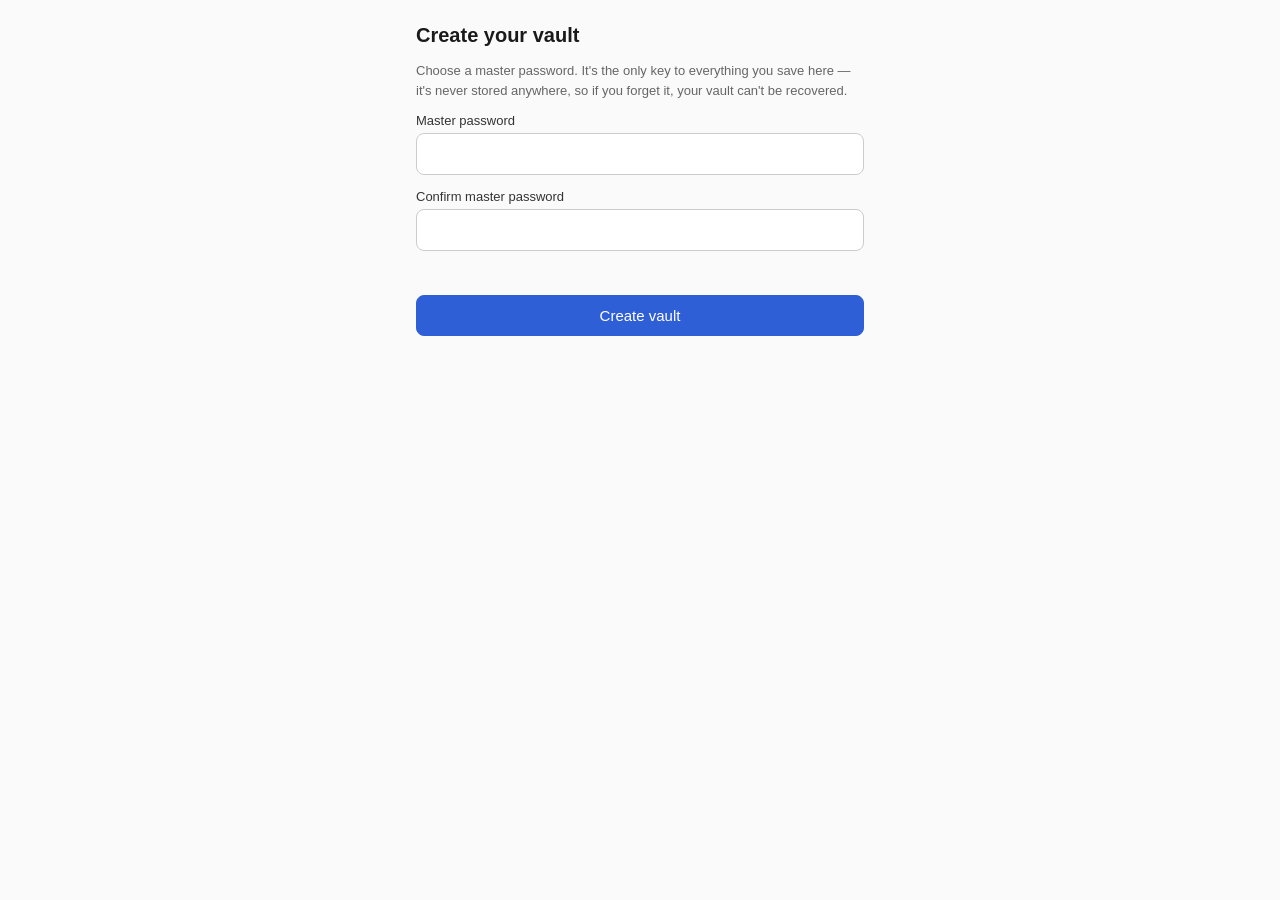
==== index.html @ e32ac7bf "Add files via upload" ====
<!DOCTYPE html>
<html lang="en">
<head>
  <meta charset="UTF-8" />
  <meta name="viewport" content="width=device-width, initial-scale=1, maximum-scale=1" />
  <title>Simple Vault</title>
  <meta name="theme-color" content="#2f5fd6" />
  <link rel="manifest" href="manifest.json" />
  <link rel="icon" href="icons/icon-192.png" />
  <link rel="apple-touch-icon" href="icons/icon-192.png" />
  <meta name="mobile-web-app-capable" content="yes" />
  <meta name="apple-mobile-web-app-capable" content="yes" />
  <meta name="apple-mobile-web-app-status-bar-style" content="default" />
  <link rel="stylesheet" href="style.css" />
</head>
<body>
  <div class="app">

    <!-- First-time setup: no vault exists yet on this device -->
    <section id="view-create" class="view">
      <h1>Create your vault</h1>
      <p class="hint">
        Choose a master password. It's the only key to everything you save
        here — it's never stored anywhere, so if you forget it, your vault
        can't be recovered.
      </p>
      <form id="form-create">
        <label>Master password
          <input type="password" id="create-password" minlength="8" required autocomplete="new-password" />
        </label>
        <label>Confirm master password
          <input type="password" id="create-password-confirm" minlength="8" required autocomplete="new-password" />
        </label>
        <p class="error" id="create-error"></p>
        <button type="submit" class="primary full-width">Create vault</button>
      </form>
    </section>

    <!-- Vault exists but is locked -->
    <section id="view-unlock" class="view">
      <h1>Simple Vault</h1>
      <form id="form-unlock">
        <label>Master password
          <input type="password" id="unlock-password" required autocomplete="current-password" autofocus />
        </label>
        <p class="error" id="unlock-error"></p>
        <button type="submit" class="primary full-width">Unlock</button>
      </form>
    </section>

    <!-- Unlocked: list of saved entries -->
    <section id="view-vault" class="view">
      <header class="vault-header">
        <input type="search" id="search-box" placeholder="Search..." />
        <button id="btn-lock" title="Lock vault">Lock</button>
      </header>
      <ul id="entry-list"></ul>
      <p id="empty-state" class="hint">No saved logins yet.</p>
      <button id="btn-add" class="primary full-width">+ Add login</button>
    </section>

    <!-- Add / edit a single entry -->
    <section id="view-entry-form" class="view">
      <h1 id="entry-form-title">Add login</h1>
      <form id="form-entry">
        <input type="hidden" id="entry-id" />
        <label>Title
          <input type="text" id="entry-title" required placeholder="e.g. Gmail" />
        </label>
        <label>Username / email
          <input type="text" id="entry-username" autocomplete="off" />
        </label>
        <label>Password
          <div class="password-row">
            <input type="password" id="entry-password" autocomplete="off" />
            <button type="button" id="btn-toggle-password" title="Show/hide">👁</button>
            <button type="button" id="btn-generate" title="Generate a strong password">Generate</button>
          </div>
        </label>
        <label>Website (optional)
          <input type="text" id="entry-url" placeholder="example.com" />
        </label>
        <label>Notes (optional)
          <textarea id="entry-notes" rows="2"></textarea>
        </label>
        <div class="form-actions">
          <button type="button" id="btn-cancel-entry">Cancel</button>
          <button type="button" id="btn-delete-entry" class="danger">Delete</button>
          <button type="submit" class="primary">Save</button>
        </div>
      </form>
    </section>

  </div>

  <div id="toast" class="toast"></div>

  <script type="module" src="app.js"></script>
</body>
</html>
---- style.css ----
* { box-sizing: border-box; }

:root {
  --primary: #2f5fd6;
  --primary-dark: #274ec2;
  --danger: #b3261e;
  --border: #ccc;
  --bg: #fafafa;
}

html, body {
  margin: 0;
  height: 100%;
  background: var(--bg);
  font-family: -apple-system, BlinkMacSystemFont, "Segoe UI", Roboto, sans-serif;
  color: #1a1a1a;
}

.app {
  max-width: 480px;
  margin: 0 auto;
  padding: 20px 16px 40px;
  min-height: 100%;
}

h1 {
  font-size: 20px;
  margin: 4px 0 14px;
}

.view { display: none; }
.view.active { display: block; }

.hint {
  color: #666;
  font-size: 13px;
  line-height: 1.5;
}

form { display: flex; flex-direction: column; gap: 14px; }

label {
  display: flex;
  flex-direction: column;
  gap: 5px;
  font-size: 13px;
  color: #333;
}

input, textarea {
  font-size: 16px; /* 16px+ avoids iOS/Android auto-zoom on focus */
  padding: 11px 12px;
  border: 1px solid var(--border);
  border-radius: 8px;
  font-family: inherit;
}

textarea { resize: vertical; }

button {
  font-size: 15px;
  padding: 11px 14px;
  border: 1px solid var(--border);
  border-radius: 8px;
  background: white;
  cursor: pointer;
}

button.full-width { width: 100%; }

button.primary {
  background: var(--primary);
  border-color: var(--primary);
  color: white;
}
button.primary:active { background: var(--primary-dark); }

button.danger {
  color: var(--danger);
  border-color: #e0b4b1;
}

.error {
  color: var(--danger);
  font-size: 13px;
  min-height: 16px;
  margin: 0;
}

.vault-header {
  display: flex;
  gap: 8px;
  margin-bottom: 16px;
}
.vault-header input { flex: 1; }
.vault-header button { flex-shrink: 0; }

#entry-list {
  list-style: none;
  margin: 0 0 18px;
  padding: 0;
  display: flex;
  flex-direction: column;
  gap: 6px;
}

.entry-row {
  display: flex;
  align-items: center;
  justify-content: space-between;
  gap: 10px;
  padding: 12px 10px;
  border-radius: 10px;
  background: white;
  border: 1px solid #eee;
}

.entry-info { display: flex; flex-direction: column; overflow: hidden; min-width: 0; }
.entry-info .title { font-weight: 600; white-space: nowrap; overflow: hidden; text-overflow: ellipsis; }
.entry-info .username { color: #666; font-size: 13px; white-space: nowrap; overflow: hidden; text-overflow: ellipsis; }

.entry-actions { display: flex; gap: 6px; flex-shrink: 0; }
.entry-actions button { padding: 8px 10px; font-size: 13px; }

.password-row { display: flex; gap: 6px; }
.password-row input { flex: 1; min-width: 0; }
.password-row button { flex-shrink: 0; padding: 11px 10px; }

.form-actions {
  display: flex;
  gap: 8px;
  margin-top: 2px;
}
.form-actions .primary { margin-left: auto; }

.toast {
  position: fixed;
  bottom: 24px;
  left: 50%;
  transform: translateX(-50%) translateY(20px);
  background: #1a1a1a;
  color: white;
  padding: 10px 18px;
  border-radius: 8px;
  font-size: 14px;
  opacity: 0;
  pointer-events: none;
  transition: opacity 0.15s, transform 0.15s;
  z-index: 10;
}
.toast.show {
  opacity: 1;
  transform: translateX(-50%) translateY(0);
}
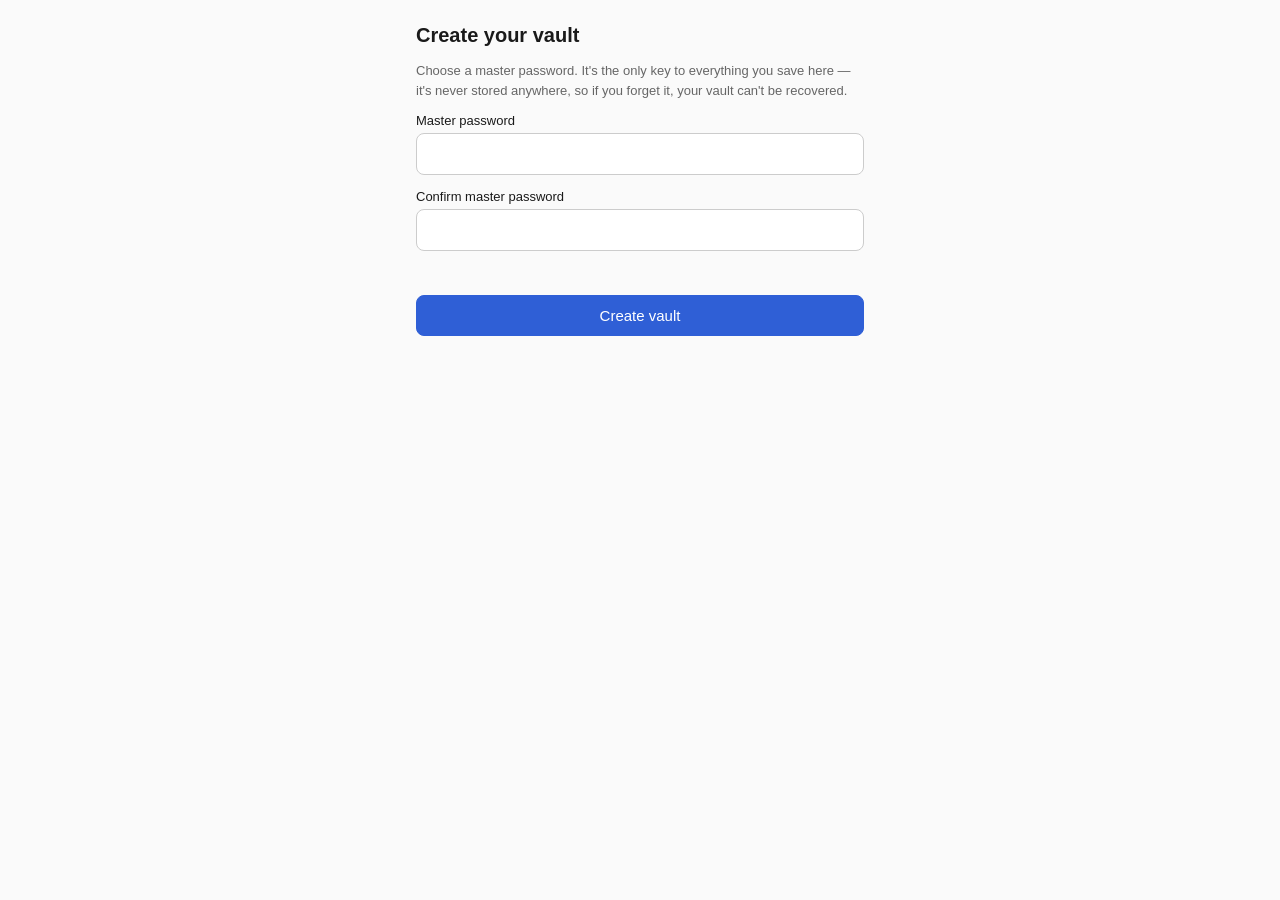
==== commit 8740b32a: "Add files via upload" ====
--- a/index.html
+++ b/index.html
@@ -57,6 +57,159 @@
       <ul id="entry-list"></ul>
       <p id="empty-state" class="hint">No saved logins yet.</p>
       <button id="btn-add" class="primary full-width">+ Add login</button>
+      <div class="transfer-row">
+        <button type="button" id="btn-open-export" class="link-btn">Export…</button>
+        <button type="button" id="btn-open-import" class="link-btn">Import…</button>
+      </div>
+      <button type="button" id="btn-open-security" class="settings-btn full-width">Settings</button>
+    </section>
+
+    <!-- Export entries to an encrypted file, to move them to another device -->
+    <section id="view-export" class="view">
+      <h1>Export entries</h1>
+      <p class="hint">
+        Creates a file with all your saved logins, encrypted with your master
+        password. Safe to email to yourself, put in a cloud drive, or copy to
+        another device — it can't be read without that password.
+      </p>
+      <form id="form-export">
+        <label>Master password
+          <input type="password" id="export-password" required autocomplete="current-password" />
+        </label>
+        <p class="error" id="export-error"></p>
+        <div class="form-actions">
+          <button type="button" id="btn-cancel-export">Cancel</button>
+          <button type="submit" class="primary">Export</button>
+        </div>
+      </form>
+    </section>
+
+    <!-- Import entries from a previously exported encrypted file -->
+    <section id="view-import" class="view">
+      <h1>Import entries</h1>
+      <p class="hint">
+        Adds the entries from an exported file into this vault. Safe to run
+        more than once — matching entries (by title + username) are updated
+        in place instead of duplicated, and unchanged ones are left alone.
+      </p>
+      <form id="form-import">
+        <label>Export file
+          <input type="file" id="import-file" accept=".json,application/json" required />
+        </label>
+        <label>Password used to create that export
+          <input type="password" id="import-password" required autocomplete="off" />
+        </label>
+        <p class="error" id="import-error"></p>
+        <div class="form-actions">
+          <button type="button" id="btn-cancel-import">Cancel</button>
+          <button type="submit" class="primary">Import</button>
+        </div>
+      </form>
+    </section>
+
+    <!-- Settings hub: appearance, duress password, delete vault -->
+    <section id="view-security" class="view">
+      <h1>Settings</h1>
+
+      <div class="security-section">
+        <h2>Appearance</h2>
+        <label class="switch-row">
+          <span>Dark mode</span>
+          <span class="switch">
+            <input type="checkbox" id="dark-mode-toggle" />
+            <span class="switch-track"></span>
+          </span>
+        </label>
+      </div>
+
+      <div class="security-section">
+        <h2>Duress password</h2>
+        <p class="hint">
+          A second password you can type at the unlock screen instead of
+          your real master password. It never unlocks anything — it
+          silently and permanently deletes this vault, and the app looks
+          exactly like it did before a vault ever existed here. For
+          situations where you might be pressured to unlock it for someone.
+        </p>
+        <p class="hint" id="duress-status"></p>
+        <button type="button" id="btn-setup-duress" class="link-btn">Set up duress password…</button>
+        <button type="button" id="btn-remove-duress" class="link-btn">Remove duress password…</button>
+      </div>
+
+      <div class="security-section">
+        <h2>Delete vault</h2>
+        <p class="hint">
+          Permanently deletes every saved login on this device. Only this
+          vault's data is removed — nothing else in this browser or app is
+          touched. This can't be undone.
+        </p>
+        <button type="button" id="btn-open-burn" class="danger">Delete vault…</button>
+      </div>
+
+      <div class="form-actions">
+        <button type="button" id="btn-cancel-security">Back</button>
+      </div>
+    </section>
+
+    <!-- Delete vault: requires re-entering the master password to confirm -->
+    <section id="view-burn-confirm" class="view">
+      <h1>Delete vault</h1>
+      <p class="hint">
+        This permanently deletes every saved login. It cannot be undone.
+        Enter your master password to confirm.
+      </p>
+      <form id="form-burn-confirm">
+        <label>Master password
+          <input type="password" id="burn-password" required autocomplete="current-password" />
+        </label>
+        <p class="error" id="burn-error"></p>
+        <div class="form-actions">
+          <button type="button" id="btn-cancel-burn">Cancel</button>
+          <button type="submit" class="danger">Permanently delete vault</button>
+        </div>
+      </form>
+    </section>
+
+    <!-- Set up a duress password -->
+    <section id="view-duress-setup" class="view">
+      <h1>Set up duress password</h1>
+      <p class="hint">
+        Choose a password that is NOT your master password. If it's ever
+        typed at the unlock screen, this vault is wiped instead of
+        unlocked.
+      </p>
+      <form id="form-duress-setup">
+        <label>Master password (to confirm it's really you)
+          <input type="password" id="duress-setup-master" required autocomplete="current-password" />
+        </label>
+        <label>New duress password
+          <input type="password" id="duress-setup-password" minlength="8" required autocomplete="off" />
+        </label>
+        <label>Confirm duress password
+          <input type="password" id="duress-setup-confirm" minlength="8" required autocomplete="off" />
+        </label>
+        <p class="error" id="duress-setup-error"></p>
+        <div class="form-actions">
+          <button type="button" id="btn-cancel-duress-setup">Cancel</button>
+          <button type="submit" class="primary">Save</button>
+        </div>
+      </form>
+    </section>
+
+    <!-- Remove the duress password -->
+    <section id="view-duress-remove" class="view">
+      <h1>Remove duress password</h1>
+      <p class="hint">Enter your master password to turn off the duress password.</p>
+      <form id="form-duress-remove">
+        <label>Master password
+          <input type="password" id="duress-remove-master" required autocomplete="current-password" />
+        </label>
+        <p class="error" id="duress-remove-error"></p>
+        <div class="form-actions">
+          <button type="button" id="btn-cancel-duress-remove">Cancel</button>
+          <button type="submit" class="primary">Remove</button>
+        </div>
+      </form>
     </section>
 
     <!-- Add / edit a single entry -->
--- a/style.css
+++ b/style.css
@@ -1,11 +1,39 @@
 * { box-sizing: border-box; }
 
+/*
+ * Colors live as custom properties so dark mode (toggled in Settings) is
+ * just a second set of values under [data-theme="dark"], rather than a
+ * parallel stylesheet — every rule below references a variable instead of
+ * a literal color, so both themes stay in sync automatically.
+ */
 :root {
+  --bg: #fafafa;
+  --surface: #ffffff; /* card / input / button backgrounds */
+  --text: #1a1a1a;
+  --text-muted: #666;
+  --border: #ccc;
+  --hover-accent: #eef1fb;
   --primary: #2f5fd6;
   --primary-dark: #274ec2;
   --danger: #b3261e;
-  --border: #ccc;
-  --bg: #fafafa;
+  --danger-border: #e0b4b1;
+  --toast-bg: #1a1a1a;
+  --toast-text: #ffffff;
+}
+
+:root[data-theme="dark"] {
+  --bg: #121212;
+  --surface: #1e1e1e;
+  --text: #f2f2f2;
+  --text-muted: #aaaaaa;
+  --border: #444444;
+  --hover-accent: #22304a;
+  --primary: #7c98e8;
+  --primary-dark: #5c7ad0;
+  --danger: #ff7b70;
+  --danger-border: #6b2e2a;
+  --toast-bg: #f2f2f2;
+  --toast-text: #1a1a1a;
 }
 
 html, body {
@@ -13,7 +41,7 @@
   height: 100%;
   background: var(--bg);
   font-family: -apple-system, BlinkMacSystemFont, "Segoe UI", Roboto, sans-serif;
-  color: #1a1a1a;
+  color: var(--text);
 }
 
 .app {
@@ -28,11 +56,15 @@
   margin: 4px 0 14px;
 }
 
+h2 {
+  color: var(--text);
+}
+
 .view { display: none; }
 .view.active { display: block; }
 
 .hint {
-  color: #666;
+  color: var(--text-muted);
   font-size: 13px;
   line-height: 1.5;
 }
@@ -44,7 +76,7 @@
   flex-direction: column;
   gap: 5px;
   font-size: 13px;
-  color: #333;
+  color: var(--text);
 }
 
 input, textarea {
@@ -53,6 +85,8 @@
   border: 1px solid var(--border);
   border-radius: 8px;
   font-family: inherit;
+  background: var(--surface);
+  color: var(--text);
 }
 
 textarea { resize: vertical; }
@@ -62,7 +96,8 @@
   padding: 11px 14px;
   border: 1px solid var(--border);
   border-radius: 8px;
-  background: white;
+  background: var(--surface);
+  color: var(--text);
   cursor: pointer;
 }
 
@@ -77,7 +112,7 @@
 
 button.danger {
   color: var(--danger);
-  border-color: #e0b4b1;
+  border-color: var(--danger-border);
 }
 
 .error {
@@ -111,13 +146,13 @@
   gap: 10px;
   padding: 12px 10px;
   border-radius: 10px;
-  background: white;
-  border: 1px solid #eee;
+  background: var(--surface);
+  border: 1px solid var(--border);
 }
 
 .entry-info { display: flex; flex-direction: column; overflow: hidden; min-width: 0; }
 .entry-info .title { font-weight: 600; white-space: nowrap; overflow: hidden; text-overflow: ellipsis; }
-.entry-info .username { color: #666; font-size: 13px; white-space: nowrap; overflow: hidden; text-overflow: ellipsis; }
+.entry-info .username { color: var(--text-muted); font-size: 13px; white-space: nowrap; overflow: hidden; text-overflow: ellipsis; }
 
 .entry-actions { display: flex; gap: 6px; flex-shrink: 0; }
 .entry-actions button { padding: 8px 10px; font-size: 13px; }
@@ -132,14 +167,101 @@
   margin-top: 2px;
 }
 .form-actions .primary { margin-left: auto; }
+
+.transfer-row {
+  display: flex;
+  justify-content: center;
+  gap: 20px;
+  margin-top: 14px;
+}
+
+.settings-btn {
+  margin-top: 14px;
+  color: var(--text-muted);
+}
+
+.link-btn {
+  border: none;
+  background: none;
+  color: var(--primary);
+  font-size: 13px;
+  padding: 6px;
+  cursor: pointer;
+  text-decoration: underline;
+}
+.link-btn:active { color: var(--primary-dark); }
+
+.security-section {
+  margin-bottom: 20px;
+  padding-bottom: 16px;
+  border-bottom: 1px solid var(--border);
+}
+.security-section:last-of-type { border-bottom: none; }
+.security-section h2 {
+  font-size: 15px;
+  margin: 0 0 6px;
+}
+.security-section .link-btn,
+.security-section .danger {
+  display: inline-block;
+  margin-top: 8px;
+  margin-right: 10px;
+}
+
+/* Dark mode toggle — a checkbox visually styled as an on/off switch */
+.switch-row {
+  display: flex;
+  flex-direction: row; /* overrides the global `label { flex-direction: column }` above */
+  align-items: center;
+  justify-content: space-between;
+  cursor: pointer;
+  font-size: 13px;
+  color: var(--text);
+  margin-top: 8px;
+}
+
+.switch {
+  position: relative;
+  display: inline-block;
+  width: 42px;
+  height: 24px;
+  flex-shrink: 0;
+}
+.switch input {
+  position: absolute;
+  opacity: 0;
+  width: 0;
+  height: 0;
+}
+.switch-track {
+  position: absolute;
+  inset: 0;
+  background: var(--border);
+  border-radius: 24px;
+  transition: background 0.15s;
+}
+.switch-track::before {
+  content: "";
+  position: absolute;
+  height: 18px;
+  width: 18px;
+  left: 3px;
+  top: 3px;
+  background: white;
+  border-radius: 50%;
+  transition: transform 0.15s;
+}
+.switch input:checked + .switch-track { background: var(--primary); }
+.switch input:checked + .switch-track::before { transform: translateX(18px); }
+.switch input:focus-visible + .switch-track { outline: 2px solid var(--primary); outline-offset: 2px; }
 
 .toast {
   position: fixed;
   bottom: 24px;
   left: 50%;
   transform: translateX(-50%) translateY(20px);
-  background: #1a1a1a;
-  color: white;
+  background: var(--toast-bg);
+  color: var(--toast-text);
   padding: 10px 18px;
   border-radius: 8px;
   font-size: 14px;
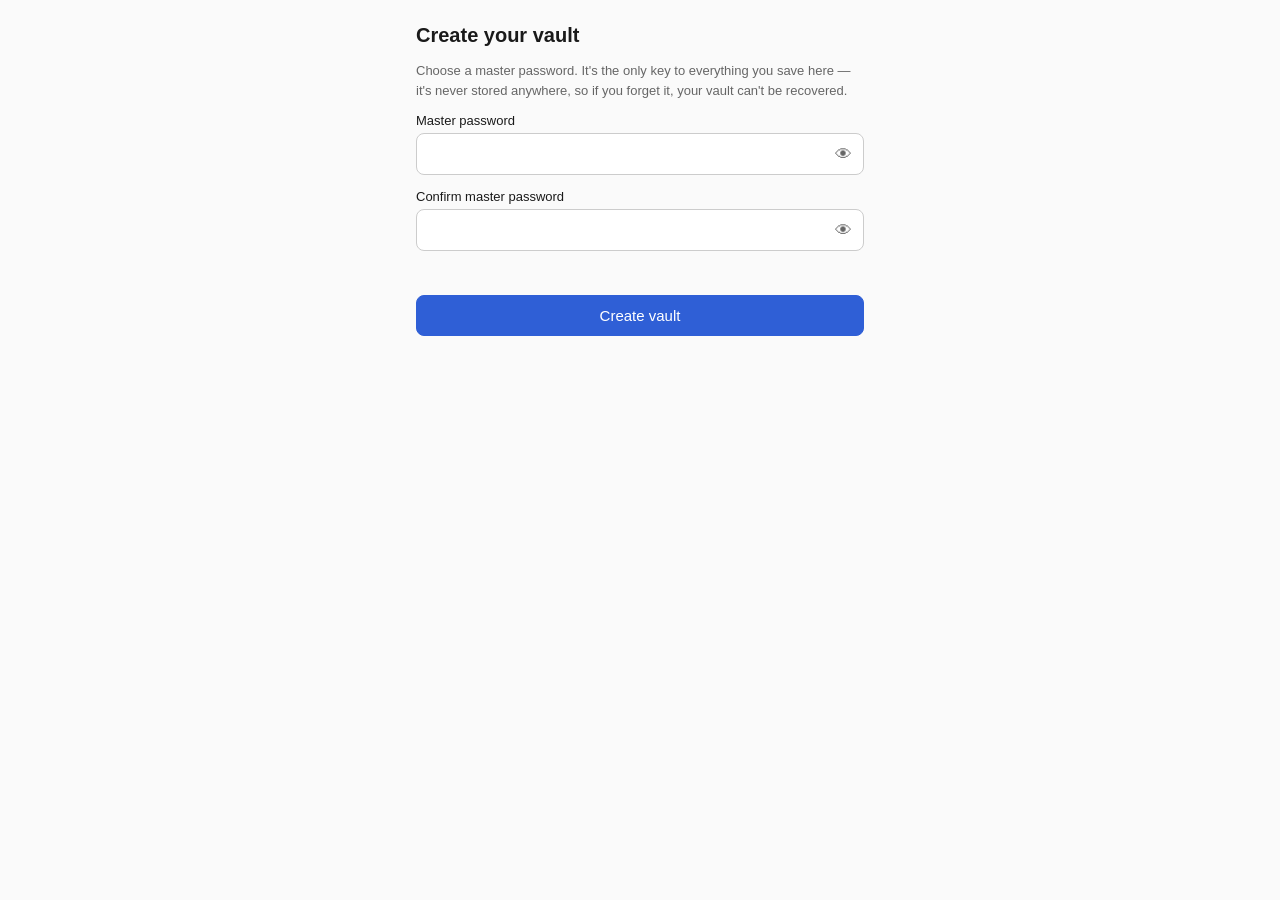
==== commit dbe1d6ac: "Add files via upload" ====
--- a/index.html
+++ b/index.html
@@ -3,7 +3,7 @@
 <head>
   <meta charset="UTF-8" />
   <meta name="viewport" content="width=device-width, initial-scale=1, maximum-scale=1" />
-  <title>Simple Vault</title>
+  <title>Burn Locker</title>
   <meta name="theme-color" content="#2f5fd6" />
   <link rel="manifest" href="manifest.json" />
   <link rel="icon" href="icons/icon-192.png" />
@@ -26,10 +26,16 @@
       </p>
       <form id="form-create">
         <label>Master password
-          <input type="password" id="create-password" minlength="8" required autocomplete="new-password" />
+          <div class="password-field">
+            <input type="password" id="create-password" minlength="8" required autocomplete="new-password" />
+            <button type="button" class="toggle-visibility-btn" data-target="create-password">👁</button>
+          </div>
         </label>
         <label>Confirm master password
-          <input type="password" id="create-password-confirm" minlength="8" required autocomplete="new-password" />
+          <div class="password-field">
+            <input type="password" id="create-password-confirm" minlength="8" required autocomplete="new-password" />
+            <button type="button" class="toggle-visibility-btn" data-target="create-password-confirm">👁</button>
+          </div>
         </label>
         <p class="error" id="create-error"></p>
         <button type="submit" class="primary full-width">Create vault</button>
@@ -38,10 +44,13 @@
 
     <!-- Vault exists but is locked -->
     <section id="view-unlock" class="view">
-      <h1>Simple Vault</h1>
+      <h1>Burn Locker</h1>
       <form id="form-unlock">
         <label>Master password
-          <input type="password" id="unlock-password" required autocomplete="current-password" autofocus />
+          <div class="password-field">
+            <input type="password" id="unlock-password" required autocomplete="current-password" autofocus />
+            <button type="button" class="toggle-visibility-btn" data-target="unlock-password">👁</button>
+          </div>
         </label>
         <p class="error" id="unlock-error"></p>
         <button type="submit" class="primary full-width">Unlock</button>
@@ -74,7 +83,10 @@
       </p>
       <form id="form-export">
         <label>Master password
-          <input type="password" id="export-password" required autocomplete="current-password" />
+          <div class="password-field">
+            <input type="password" id="export-password" required autocomplete="current-password" />
+            <button type="button" class="toggle-visibility-btn" data-target="export-password">👁</button>
+          </div>
         </label>
         <p class="error" id="export-error"></p>
         <div class="form-actions">
@@ -97,7 +109,10 @@
           <input type="file" id="import-file" accept=".json,application/json" required />
         </label>
         <label>Password used to create that export
-          <input type="password" id="import-password" required autocomplete="off" />
+          <div class="password-field">
+            <input type="password" id="import-password" required autocomplete="off" />
+            <button type="button" class="toggle-visibility-btn" data-target="import-password">👁</button>
+          </div>
         </label>
         <p class="error" id="import-error"></p>
         <div class="form-actions">
@@ -113,12 +128,13 @@
 
       <div class="security-section">
         <h2>Appearance</h2>
-        <label class="switch-row">
-          <span>Dark mode</span>
-          <span class="switch">
-            <input type="checkbox" id="dark-mode-toggle" />
-            <span class="switch-track"></span>
-          </span>
+        <label class="select-row">
+          <span>Theme</span>
+          <select id="theme-select">
+            <option value="system">Match system</option>
+            <option value="light">Light</option>
+            <option value="dark">Dark</option>
+          </select>
         </label>
       </div>
 
@@ -146,6 +162,12 @@
         <button type="button" id="btn-open-burn" class="danger">Delete vault…</button>
       </div>
 
+      <div class="security-section">
+        <h2>Legal</h2>
+        <a class="link-btn" href="terms.html" target="_blank" rel="noopener">Terms of Service</a>
+        <a class="link-btn" href="privacy.html" target="_blank" rel="noopener">Privacy Policy</a>
+      </div>
+
       <div class="form-actions">
         <button type="button" id="btn-cancel-security">Back</button>
       </div>
@@ -160,7 +182,10 @@
       </p>
       <form id="form-burn-confirm">
         <label>Master password
-          <input type="password" id="burn-password" required autocomplete="current-password" />
+          <div class="password-field">
+            <input type="password" id="burn-password" required autocomplete="current-password" />
+            <button type="button" class="toggle-visibility-btn" data-target="burn-password">👁</button>
+          </div>
         </label>
         <p class="error" id="burn-error"></p>
         <div class="form-actions">
@@ -180,13 +205,22 @@
       </p>
       <form id="form-duress-setup">
         <label>Master password (to confirm it's really you)
-          <input type="password" id="duress-setup-master" required autocomplete="current-password" />
+          <div class="password-field">
+            <input type="password" id="duress-setup-master" required autocomplete="current-password" />
+            <button type="button" class="toggle-visibility-btn" data-target="duress-setup-master">👁</button>
+          </div>
         </label>
         <label>New duress password
-          <input type="password" id="duress-setup-password" minlength="8" required autocomplete="off" />
+          <div class="password-field">
+            <input type="password" id="duress-setup-password" minlength="8" required autocomplete="off" />
+            <button type="button" class="toggle-visibility-btn" data-target="duress-setup-password">👁</button>
+          </div>
         </label>
         <label>Confirm duress password
-          <input type="password" id="duress-setup-confirm" minlength="8" required autocomplete="off" />
+          <div class="password-field">
+            <input type="password" id="duress-setup-confirm" minlength="8" required autocomplete="off" />
+            <button type="button" class="toggle-visibility-btn" data-target="duress-setup-confirm">👁</button>
+          </div>
         </label>
         <p class="error" id="duress-setup-error"></p>
         <div class="form-actions">
@@ -202,7 +236,10 @@
       <p class="hint">Enter your master password to turn off the duress password.</p>
       <form id="form-duress-remove">
         <label>Master password
-          <input type="password" id="duress-remove-master" required autocomplete="current-password" />
+          <div class="password-field">
+            <input type="password" id="duress-remove-master" required autocomplete="current-password" />
+            <button type="button" class="toggle-visibility-btn" data-target="duress-remove-master">👁</button>
+          </div>
         </label>
         <p class="error" id="duress-remove-error"></p>
         <div class="form-actions">
@@ -226,7 +263,7 @@
         <label>Password
           <div class="password-row">
             <input type="password" id="entry-password" autocomplete="off" />
-            <button type="button" id="btn-toggle-password" title="Show/hide">👁</button>
+            <button type="button" id="btn-toggle-password" class="toggle-visibility-btn" data-target="entry-password">👁</button>
             <button type="button" id="btn-generate" title="Generate a strong password">Generate</button>
           </div>
         </label>
--- a/style.css
+++ b/style.css
@@ -79,7 +79,7 @@
   color: var(--text);
 }
 
-input, textarea {
+input, textarea, select {
   font-size: 16px; /* 16px+ avoids iOS/Android auto-zoom on focus */
   padding: 11px 12px;
   border: 1px solid var(--border);
@@ -87,6 +87,10 @@
   font-family: inherit;
   background: var(--surface);
   color: var(--text);
+}
+
+select {
+  cursor: pointer;
 }
 
 textarea { resize: vertical; }
@@ -161,6 +165,40 @@
 .password-row input { flex: 1; min-width: 0; }
 .password-row button { flex-shrink: 0; padding: 11px 10px; }
 
+/* A show/hide eye button overlaid on the right edge of a password input.
+   Used for every password field that isn't already inside a .password-row
+   (which lays its own toggle + Generate button out in a row instead). */
+.password-field {
+  position: relative;
+  display: flex;
+}
+.password-field input {
+  flex: 1;
+  min-width: 0;
+  padding-right: 42px;
+}
+.toggle-visibility-btn {
+  border: none;
+  background: none;
+  cursor: pointer;
+  font-size: 17px;
+  line-height: 1;
+  color: var(--text-muted);
+}
+.toggle-visibility-btn:active { background: none; color: var(--text); }
+.toggle-visibility-btn.showing { color: var(--primary); }
+.password-field .toggle-visibility-btn {
+  position: absolute;
+  right: 0;
+  top: 0;
+  bottom: 0;
+  width: 42px; /* touch-friendly tap target on mobile */
+  display: flex;
+  align-items: center;
+  justify-content: center;
+  padding: 0;
+}
+
 .form-actions {
   display: flex;
   gap: 8px;
@@ -208,52 +246,26 @@
   margin-right: 10px;
 }
 
-/* Dark mode toggle — a checkbox visually styled as an on/off switch */
-.switch-row {
+/* A settings row: a label on the left, one control (currently just the
+   theme <select>) on the right. Was previously a checkbox styled as an
+   on/off switch for a plain light/dark toggle; replaced with a 3-way
+   System/Light/Dark select so "follow whatever the OS is set to" is a
+   choice you can always come back to, not just a one-time default — see
+   app.js's loadTheme/applyTheme and the Windows app's SettingsView, which
+   this now matches. */
+.select-row {
   display: flex;
   flex-direction: row; /* overrides the global `label { flex-direction: column }` above */
   align-items: center;
   justify-content: space-between;
-  cursor: pointer;
+  gap: 12px;
   font-size: 13px;
   color: var(--text);
   margin-top: 8px;
 }
-
-.switch {
-  position: relative;
-  display: inline-block;
-  width: 42px;
-  height: 24px;
+.select-row select {
   flex-shrink: 0;
 }
-.switch input {
-  position: absolute;
-  opacity: 0;
-  width: 0;
-  height: 0;
-}
-.switch-track {
-  position: absolute;
-  inset: 0;
-  background: var(--border);
-  border-radius: 24px;
-  transition: background 0.15s;
-}
-.switch-track::before {
-  content: "";
-  position: absolute;
-  height: 18px;
-  width: 18px;
-  left: 3px;
-  top: 3px;
-  background: white;
-  border-radius: 50%;
-  transition: transform 0.15s;
-}
-.switch input:checked + .switch-track { background: var(--primary); }
-.switch input:checked + .switch-track::before { transform: translateX(18px); }
-.switch input:focus-visible + .switch-track { outline: 2px solid var(--primary); outline-offset: 2px; }
 
 .toast {
   position: fixed;
